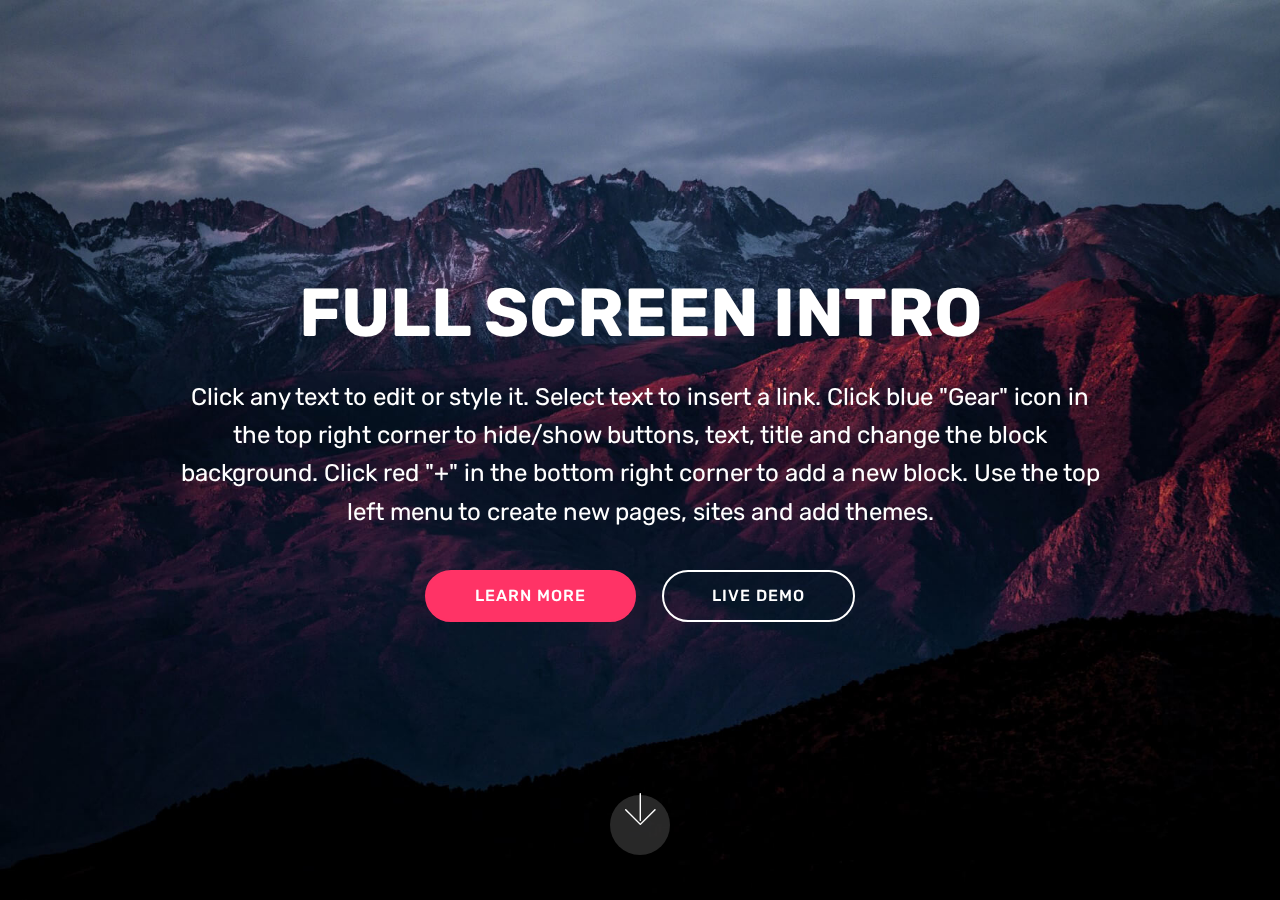
==== index.html @ 54742314 "create github pages" ====
<!DOCTYPE html>
<html >
<head>
  <!-- Site made with Mobirise Website Builder v4.6.5, https://mobirise.com -->
  <meta charset="UTF-8">
  <meta http-equiv="X-UA-Compatible" content="IE=edge">
  <meta name="generator" content="Mobirise v4.6.5, mobirise.com">
  <meta name="viewport" content="width=device-width, initial-scale=1, minimum-scale=1">
  <link rel="shortcut icon" href="assets/images/logo4.png" type="image/x-icon">
  <meta name="description" content="">
  <title>Home</title>
  <link rel="stylesheet" href="assets/web/assets/mobirise-icons/mobirise-icons.css">
  <link rel="stylesheet" href="assets/tether/tether.min.css">
  <link rel="stylesheet" href="assets/bootstrap/css/bootstrap.min.css">
  <link rel="stylesheet" href="assets/bootstrap/css/bootstrap-grid.min.css">
  <link rel="stylesheet" href="assets/bootstrap/css/bootstrap-reboot.min.css">
  <link rel="stylesheet" href="assets/theme/css/style.css">
  <link rel="stylesheet" href="assets/mobirise/css/mbr-additional.css" type="text/css">
  
  
  
</head>
<body>
  <section class="cid-qL09EIiCjj mbr-fullscreen mbr-parallax-background" id="header2-0">

    

    

    <div class="container align-center">
        <div class="row justify-content-md-center">
            <div class="mbr-white col-md-10">
                <h1 class="mbr-section-title mbr-bold pb-3 mbr-fonts-style display-1">
                    FULL SCREEN INTRO
                </h1>
                
                <p class="mbr-text pb-3 mbr-fonts-style display-5">
                    Click any text to edit or style it. Select text to insert a link. Click blue "Gear" icon in the top right corner to hide/show buttons, text, title and change the block background. Click red "+" in the bottom right corner to add a new block. Use the top left menu to create new pages, sites and add themes.
                </p>
                <div class="mbr-section-btn">
                    <a class="btn btn-md btn-secondary display-4" href="https://mobirise.com">LEARN MORE</a>
                    <a class="btn btn-md btn-white-outline display-4" href="https://mobirise.com">LIVE DEMO</a>
                </div>
            </div>
        </div>
    </div>
    <div class="mbr-arrow hidden-sm-down" aria-hidden="true">
        <a href="#next">
            <i class="mbri-down mbr-iconfont"></i>
        </a>
    </div>
</section>


  <section class="engine"><a href="https://mobirise.ws/i">build own website</a></section><script src="assets/web/assets/jquery/jquery.min.js"></script>
  <script src="assets/popper/popper.min.js"></script>
  <script src="assets/tether/tether.min.js"></script>
  <script src="assets/bootstrap/js/bootstrap.min.js"></script>
  <script src="assets/smoothscroll/smooth-scroll.js"></script>
  <script src="assets/parallax/jarallax.min.js"></script>
  <script src="assets/theme/js/script.js"></script>
  
  
</body>
</html>
---- assets/web/assets/mobirise-icons/mobirise-icons.css ----
@font-face {
  font-family: 'MobiriseIcons';
  src:  url('mobirise-icons.eot?spat4u');
  src:  url('mobirise-icons.eot?spat4u#iefix') format('embedded-opentype'),
    url('mobirise-icons.ttf?spat4u') format('truetype'),
    url('mobirise-icons.woff?spat4u') format('woff'),
    url('mobirise-icons.svg?spat4u#MobiriseIcons') format('svg');
  font-weight: normal;
  font-style: normal;
}

[class^="mbri-"], [class*=" mbri-"] {
  /* use !important to prevent issues with browser extensions that change fonts */
  font-family: MobiriseIcons !important;
  speak: none;
  font-style: normal;
  font-weight: normal;
  font-variant: normal;
  text-transform: none;
  line-height: 1;

  /* Better Font Rendering =========== */
  -webkit-font-smoothing: antialiased;
  -moz-osx-font-smoothing: grayscale;
}

.mbri-add-submenu:before {
  content: "\e900";
}
.mbri-alert:before {
  content: "\e901";
}
.mbri-align-center:before {
  content: "\e902";
}
.mbri-align-justify:before {
  content: "\e903";
}
.mbri-align-left:before {
  content: "\e904";
}
.mbri-align-right:before {
  content: "\e905";
}
.mbri-android:before {
  content: "\e906";
}
.mbri-apple:before {
  content: "\e907";
}
.mbri-arrow-down:before {
  content: "\e908";
}
.mbri-arrow-next:before {
  content: "\e909";
}
.mbri-arrow-prev:before {
  content: "\e90a";
}
.mbri-arrow-up:before {
  content: "\e90b";
}
.mbri-bold:before {
  content: "\e90c";
}
.mbri-bookmark:before {
  content: "\e90d";
}
.mbri-bootstrap:before {
  content: "\e90e";
}
.mbri-briefcase:before {
  content: "\e90f";
}
.mbri-browse:before {
  content: "\e910";
}
.mbri-bulleted-list:before {
  content: "\e911";
}
.mbri-calendar:before {
  content: "\e912";
}
.mbri-camera:before {
  content: "\e913";
}
.mbri-cart-add:before {
  content: "\e914";
}
.mbri-cart-full:before {
  content: "\e915";
}
.mbri-cash:before {
  content: "\e916";
}
.mbri-change-style:before {
  content: "\e917";
}
.mbri-chat:before {
  content: "\e918";
}
.mbri-clock:before {
  content: "\e919";
}
.mbri-close:before {
  content: "\e91a";
}
.mbri-cloud:before {
  content: "\e91b";
}
.mbri-code:before {
  content: "\e91c";
}
.mbri-contact-form:before {
  content: "\e91d";
}
.mbri-credit-card:before {
  content: "\e91e";
}
.mbri-cursor-click:before {
  content: "\e91f";
}
.mbri-cust-feedback:before {
  content: "\e920";
}
.mbri-database:before {
  content: "\e921";
}
.mbri-delivery:before {
  content: "\e922";
}
.mbri-desktop:before {
  content: "\e923";
}
.mbri-devices:before {
  content: "\e924";
}
.mbri-down:before {
  content: "\e925";
}
.mbri-download:before {
  content: "\e989";
}
.mbri-drag-n-drop:before {
  content: "\e927";
}
.mbri-drag-n-drop2:before {
  content: "\e928";
}
.mbri-edit:before {
  content: "\e929";
}
.mbri-edit2:before {
  content: "\e92a";
}
.mbri-error:before {
  content: "\e92b";
}
.mbri-extension:before {
  content: "\e92c";
}
.mbri-features:before {
  content: "\e92d";
}
.mbri-file:before {
  content: "\e92e";
}
.mbri-flag:before {
  content: "\e92f";
}
.mbri-folder:before {
  content: "\e930";
}
.mbri-gift:before {
  content: "\e931";
}
.mbri-github:before {
  content: "\e932";
}
.mbri-globe:before {
  content: "\e933";
}
.mbri-globe-2:before {
  content: "\e934";
}
.mbri-growing-chart:before {
  content: "\e935";
}
.mbri-hearth:before {
  content: "\e936";
}
.mbri-help:before {
  content: "\e937";
}
.mbri-home:before {
  content: "\e938";
}
.mbri-hot-cup:before {
  content: "\e939";
}
.mbri-idea:before {
  content: "\e93a";
}
.mbri-image-gallery:before {
  content: "\e93b";
}
.mbri-image-slider:before {
  content: "\e93c";
}
.mbri-info:before {
  content: "\e93d";
}
.mbri-italic:before {
  content: "\e93e";
}
.mbri-key:before {
  content: "\e93f";
}
.mbri-laptop:before {
  content: "\e940";
}
.mbri-layers:before {
  content: "\e941";
}
.mbri-left-right:before {
  content: "\e942";
}
.mbri-left:before {
  content: "\e943";
}
.mbri-letter:before {
  content: "\e944";
}
.mbri-like:before {
  content: "\e945";
}
.mbri-link:before {
  content: "\e946";
}
.mbri-lock:before {
  content: "\e947";
}
.mbri-login:before {
  content: "\e948";
}
.mbri-logout:before {
  content: "\e949";
}
.mbri-magic-stick:before {
  content: "\e94a";
}
.mbri-map-pin:before {
  content: "\e94b";
}
.mbri-menu:before {
  content: "\e94c";
}
.mbri-mobile:before {
  content: "\e94d";
}
.mbri-mobile2:before {
  content: "\e94e";
}
.mbri-mobirise:before {
  content: "\e94f";
}
.mbri-more-horizontal:before {
  content: "\e950";
}
.mbri-more-vertical:before {
  content: "\e951";
}
.mbri-music:before {
  content: "\e952";
}
.mbri-new-file:before {
  content: "\e953";
}
.mbri-numbered-list:before {
  content: "\e954";
}
.mbri-opened-folder:before {
  content: "\e955";
}
.mbri-pages:before {
  content: "\e956";
}
.mbri-paper-plane:before {
  content: "\e957";
}
.mbri-paperclip:before {
  content: "\e958";
}
.mbri-photo:before {
  content: "\e959";
}
.mbri-photos:before {
  content: "\e95a";
}
.mbri-pin:before {
  content: "\e95b";
}
.mbri-play:before {
  content: "\e95c";
}
.mbri-plus:before {
  content: "\e95d";
}
.mbri-preview:before {
  content: "\e95e";
}
.mbri-print:before {
  content: "\e95f";
}
.mbri-protect:before {
  content: "\e960";
}
.mbri-question:before {
  content: "\e961";
}
.mbri-quote-left:before {
  content: "\e962";
}
.mbri-quote-right:before {
  content: "\e963";
}
.mbri-refresh:before {
  content: "\e964";
}
.mbri-responsive:before {
  content: "\e965";
}
.mbri-right:before {
  content: "\e966";
}
.mbri-rocket:before {
  content: "\e967";
}
.mbri-sad-face:before {
  content: "\e968";
}
.mbri-sale:before {
  content: "\e969";
}
.mbri-save:before {
  content: "\e96a";
}
.mbri-search:before {
  content: "\e96b";
}
.mbri-setting:before {
  content: "\e96c";
}
.mbri-setting2:before {
  content: "\e96d";
}
.mbri-setting3:before {
  content: "\e96e";
}
.mbri-share:before {
  content: "\e96f";
}
.mbri-shopping-bag:before {
  content: "\e970";
}
.mbri-shopping-basket:before {
  content: "\e971";
}
.mbri-shopping-cart:before {
  content: "\e972";
}
.mbri-sites:before {
  content: "\e973";
}
.mbri-smile-face:before {
  content: "\e974";
}
.mbri-speed:before {
  content: "\e975";
}
.mbri-star:before {
  content: "\e976";
}
.mbri-success:before {
  content: "\e977";
}
.mbri-sun:before {
  content: "\e978";
}
.mbri-sun2:before {
  content: "\e979";
}
.mbri-tablet:before {
  content: "\e97a";
}
.mbri-tablet-vertical:before {
  content: "\e97b";
}
.mbri-target:before {
  content: "\e97c";
}
.mbri-timer:before {
  content: "\e97d";
}
.mbri-to-ftp:before {
  content: "\e97e";
}
.mbri-to-local-drive:before {
  content: "\e97f";
}
.mbri-touch-swipe:before {
  content: "\e980";
}
.mbri-touch:before {
  content: "\e981";
}
.mbri-trash:before {
  content: "\e982";
}
.mbri-underline:before {
  content: "\e983";
}
.mbri-unlink:before {
  content: "\e984";
}
.mbri-unlock:before {
  content: "\e985";
}
.mbri-up-down:before {
  content: "\e986";
}
.mbri-up:before {
  content: "\e987";
}
.mbri-update:before {
  content: "\e988";
}
.mbri-upload:before {
 content: "\e926"; 
}
.mbri-user:before {
  content: "\e98a";
}
.mbri-user2:before {
  content: "\e98b";
}
.mbri-users:before {
  content: "\e98c";
}
.mbri-video:before {
  content: "\e98d";
}
.mbri-video-play:before {
  content: "\e98e";
}
.mbri-watch:before {
  content: "\e98f";
}
.mbri-website-theme:before {
  content: "\e990";
}
.mbri-wifi:before {
  content: "\e991";
}
.mbri-windows:before {
  content: "\e992";
}
.mbri-zoom-out:before {
  content: "\e993";
}
.mbri-redo:before {
  content: "\e994";
}
.mbri-undo:before {
  content: "\e995";
}
---- assets/theme/css/style.css ----
/*!
 * Mobirise v4 theme (https://mobirise.com/)
 * Copyright 2017 Mobirise
 */
section {
  background-color: #eeeeee; }

section,
.container,
.container-fluid {
  position: relative;
  word-wrap: break-word; }

a.mbr-iconfont:hover {
  text-decoration: none; }

.article .lead p, .article .lead ul, .article .lead ol, .article .lead pre, .article .lead blockquote {
  margin-bottom: 0; }

a {
  font-style: normal;
  font-weight: 400;
  cursor: pointer; }
  a, a:hover {
    text-decoration: none; }

figure {
  margin-bottom: 0; }

body {
  color: #232323; }

h1, h2, h3, h4, h5, h6,
.h1, .h2, .h3, .h4, .h5, .h6,
.display-1, .display-2, .display-3, .display-4 {
  line-height: 1;
  word-break: break-word;
  word-wrap: break-word; }

b, strong {
  font-weight: bold; }

blockquote {
  padding: 10px 0 10px 20px;
  position: relative;
  border-left: 2px solid;
  border-color: #ff3366; }

input:-webkit-autofill, input:-webkit-autofill:hover, input:-webkit-autofill:focus, input:-webkit-autofill:active {
  transition-delay: 9999s;
  transition-property: background-color, color; }

textarea[type="hidden"] {
  display: none; }

body {
  position: relative; }

section {
  background-position: 50% 50%;
  background-repeat: no-repeat;
  background-size: cover; }
  section .mbr-background-video,
  section .mbr-background-video-preview {
    position: absolute;
    bottom: 0;
    left: 0;
    right: 0;
    top: 0; }

.hidden {
  visibility: hidden; }

.mbr-z-index20 {
  z-index: 20; }

/*! Base colors */
.mbr-white {
  color: #ffffff; }

.mbr-black {
  color: #000000; }

.mbr-bg-white {
  background-color: #ffffff; }

.mbr-bg-black {
  background-color: #000000; }

/*! Text-aligns */
.align-left {
  text-align: left; }

.align-center {
  text-align: center; }

.align-right {
  text-align: right; }

@media (max-width: 767px) {
  .align-left, .align-center, .align-right, .mbr-section-btn, .mbr-section-title {
    text-align: center; } }
/*! Font-weight  */
.mbr-light {
  font-weight: 300; }

.mbr-regular {
  font-weight: 400; }

.mbr-semibold {
  font-weight: 500; }

.mbr-bold {
  font-weight: 700; }

/*! Media  */
.media-size-item {
  -webkit-flex: 1 1 auto;
  -moz-flex: 1 1 auto;
  -ms-flex: 1 1 auto;
  -o-flex: 1 1 auto;
  flex: 1 1 auto; }

.media-content {
  -webkit-flex-basis: 100%;
  flex-basis: 100%; }

.media-container-row {
  display: -ms-flexbox;
  display: -webkit-flex;
  display: flex;
  -webkit-flex-direction: row;
  -ms-flex-direction: row;
  flex-direction: row;
  -webkit-flex-wrap: wrap;
  -ms-flex-wrap: wrap;
  flex-wrap: wrap;
  -webkit-justify-content: center;
  -ms-flex-pack: center;
  justify-content: center;
  -webkit-align-content: center;
  -ms-flex-line-pack: center;
  align-content: center;
  -webkit-align-items: start;
  -ms-flex-align: start;
  align-items: start; }
  .media-container-row .media-size-item {
    width: 400px; }

.media-container-column {
  display: -ms-flexbox;
  display: -webkit-flex;
  display: flex;
  -webkit-flex-direction: column;
  -ms-flex-direction: column;
  flex-direction: column;
  -webkit-flex-wrap: wrap;
  -ms-flex-wrap: wrap;
  flex-wrap: wrap;
  -webkit-justify-content: center;
  -ms-flex-pack: center;
  justify-content: center;
  -webkit-align-content: center;
  -ms-flex-line-pack: center;
  align-content: center;
  -webkit-align-items: stretch;
  -ms-flex-align: stretch;
  align-items: stretch; }
  .media-container-column > * {
    width: 100%; }

@media (min-width: 992px) {
  .media-container-row {
    -webkit-flex-wrap: nowrap;
    -ms-flex-wrap: nowrap;
    flex-wrap: nowrap; } }
figure {
  overflow: hidden; }

figure[mbr-media-size] {
  transition: width 0.1s; }

.mbr-figure img, .mbr-figure iframe {
  display: block;
  width: 100%; }

.card {
  background-color: transparent;
  border: none; }

.card-img {
  text-align: center;
  flex-shrink: 0; }

.media {
  max-width: 100%;
  margin: 0 auto; }

.mbr-figure {
  -ms-flex-item-align: center;
  -ms-grid-row-align: center;
  -webkit-align-self: center;
  align-self: center; }

.media-container > div {
  max-width: 100%; }

.mbr-figure img, .card-img img {
  width: 100%; }

@media (max-width: 991px) {
  .media-size-item {
    width: auto !important; }

  .media {
    width: auto; }

  .mbr-figure {
    width: 100% !important; } }
/*! Buttons */
.mbr-section-btn {
  margin-left: -.25rem;
  margin-right: -.25rem;
  font-size: 0; }

nav .mbr-section-btn {
  margin-left: 0rem;
  margin-right: 0rem; }

/*! Btn icon margin */
.btn .mbr-iconfont, .btn.btn-sm .mbr-iconfont {
  cursor: pointer;
  margin-right: 0.5rem; }

.btn.btn-md .mbr-iconfont, .btn.btn-md .mbr-iconfont {
  margin-right: 0.8rem; }

.mbr-regular {
  font-weight: 400; }

.mbr-semibold {
  font-weight: 500; }

.mbr-bold {
  font-weight: 700; }

[type="submit"] {
  -webkit-appearance: none; }

/*! Full-screen */
.mbr-fullscreen .mbr-overlay {
  min-height: 100vh; }

.mbr-fullscreen {
  display: flex;
  display: -webkit-flex;
  display: -moz-flex;
  display: -ms-flex;
  display: -o-flex;
  align-items: center;
  -webkit-align-items: center;
  min-height: 100vh;
  padding-top: 3rem;
  padding-bottom: 3rem; }

/*! Map */
.map {
  height: 25rem;
  position: relative; }
  .map iframe {
    width: 100%;
    height: 100%; }

/* Form */
.form-asterisk {
  font-family: initial;
  position: absolute;
  top: -2px;
  font-weight: normal; }

/*! Scroll to top arrow */
.mbr-arrow-up {
  bottom: 25px;
  right: 90px;
  position: fixed;
  text-align: right;
  z-index: 5000;
  color: #ffffff;
  font-size: 32px;
  transform: rotate(180deg);
  -webkit-transform: rotate(180deg); }

.mbr-arrow-up a {
  background: rgba(0, 0, 0, 0.2);
  border-radius: 3px;
  color: #fff;
  display: inline-block;
  height: 60px;
  width: 60px;
  outline-style: none !important;
  position: relative;
  text-decoration: none;
  transition: all .3s ease-in-out;
  cursor: pointer;
  text-align: center; }
  .mbr-arrow-up a:hover {
    background-color: rgba(0, 0, 0, 0.4); }
  .mbr-arrow-up a i {
    line-height: 60px; }

.mbr-arrow-up-icon {
  display: block;
  color: #fff; }

.mbr-arrow-up-icon::before {
  content: "\203a";
  display: inline-block;
  font-family: serif;
  font-size: 32px;
  line-height: 1;
  font-style: normal;
  position: relative;
  top: 6px;
  left: -4px;
  -webkit-transform: rotate(-90deg);
  transform: rotate(-90deg); }

/*! Arrow Down */
.mbr-arrow {
  position: absolute;
  bottom: 45px;
  left: 50%;
  width: 60px;
  height: 60px;
  cursor: pointer;
  background-color: rgba(80, 80, 80, 0.5);
  border-radius: 50%;
  -webkit-transform: translateX(-50%);
  transform: translateX(-50%); }
  .mbr-arrow > a {
    display: inline-block;
    text-decoration: none;
    outline-style: none;
    -webkit-animation: arrowdown 1.7s ease-in-out infinite;
    animation: arrowdown 1.7s ease-in-out infinite; }
    .mbr-arrow > a > i {
      position: absolute;
      top: -2px;
      left: 15px;
      font-size: 2rem; }

@keyframes arrowdown {
  0% {
    transform: translateY(0px);
    -webkit-transform: translateY(0px); }
  50% {
    transform: translateY(-5px);
    -webkit-transform: translateY(-5px); }
  100% {
    transform: translateY(0px);
    -webkit-transform: translateY(0px); } }
@-webkit-keyframes arrowdown {
  0% {
    transform: translateY(0px);
    -webkit-transform: translateY(0px); }
  50% {
    transform: translateY(-5px);
    -webkit-transform: translateY(-5px); }
  100% {
    transform: translateY(0px);
    -webkit-transform: translateY(0px); } }
@media (max-width: 500px) {
  .mbr-arrow-up {
    left: 50%;
    right: auto;
    transform: translateX(-50%) rotate(180deg);
    -webkit-transform: translateX(-50%) rotate(180deg); } }
/*Gradients animation*/
@keyframes gradient-animation {
  from {
    background-position: 0% 100%;
    animation-timing-function: ease-in-out; }
  to {
    background-position: 100% 0%;
    animation-timing-function: ease-in-out; } }
@-webkit-keyframes gradient-animation {
  from {
    background-position: 0% 100%;
    animation-timing-function: ease-in-out; }
  to {
    background-position: 100% 0%;
    animation-timing-function: ease-in-out; } }
.bg-gradient {
  background-size: 200% 200%;
  animation: gradient-animation 5s infinite alternate;
  -webkit-animation: gradient-animation 5s infinite alternate; }

.menu .navbar-brand {
  display: -webkit-flex; }
  .menu .navbar-brand span {
    display: flex;
    display: -webkit-flex; }
  .menu .navbar-brand .navbar-caption-wrap {
    display: -webkit-flex; }
  .menu .navbar-brand .navbar-logo img {
    display: -webkit-flex; }
@media (min-width: 768px) and (max-width: 991px) {
  .menu .navbar-toggleable-sm .navbar-nav {
    display: -webkit-box;
    display: -webkit-flex;
    display: -ms-flexbox; } }
@media (min-width: 992px) {
  .menu .navbar-nav.nav-dropdown {
    display: -webkit-flex; }
  .menu .navbar-toggleable-sm .navbar-collapse {
    display: -webkit-flex !important; } }

/*# sourceMappingURL=style.css.map */
.engine {
	position: absolute;
	text-indent: -2400px;
	text-align: center;
	padding: 0;
	top: 0;
	left: -2400px;
}
---- assets/mobirise/css/mbr-additional.css ----
@import url(https://fonts.googleapis.com/css?family=Rubik:300,300i,400,400i,500,500i,700,700i,900,900i);





body {
  font-style: normal;
  line-height: 1.5;
}
.mbr-section-title {
  font-style: normal;
  line-height: 1.2;
}
.mbr-section-subtitle {
  line-height: 1.3;
}
.mbr-text {
  font-style: normal;
  line-height: 1.6;
}
.display-1 {
  font-family: 'Rubik', sans-serif;
  font-size: 4.25rem;
}
.display-1 > .mbr-iconfont {
  font-size: 6.8rem;
}
.display-2 {
  font-family: 'Rubik', sans-serif;
  font-size: 3rem;
}
.display-2 > .mbr-iconfont {
  font-size: 4.8rem;
}
.display-4 {
  font-family: 'Rubik', sans-serif;
  font-size: 1rem;
}
.display-4 > .mbr-iconfont {
  font-size: 1.6rem;
}
.display-5 {
  font-family: 'Rubik', sans-serif;
  font-size: 1.5rem;
}
.display-5 > .mbr-iconfont {
  font-size: 2.4rem;
}
.display-7 {
  font-family: 'Rubik', sans-serif;
  font-size: 1rem;
}
.display-7 > .mbr-iconfont {
  font-size: 1.6rem;
}
/* ---- Fluid typography for mobile devices ---- */
/* 1.4 - font scale ratio ( bootstrap == 1.42857 ) */
/* 100vw - current viewport width */
/* (48 - 20)  48 == 48rem == 768px, 20 == 20rem == 320px(minimal supported viewport) */
/* 0.65 - min scale variable, may vary */
@media (max-width: 768px) {
  .display-1 {
    font-size: 3.4rem;
    font-size: calc( 2.1374999999999997rem + (4.25 - 2.1374999999999997) * ((100vw - 20rem) / (48 - 20)));
    line-height: calc( 1.4 * (2.1374999999999997rem + (4.25 - 2.1374999999999997) * ((100vw - 20rem) / (48 - 20))));
  }
  .display-2 {
    font-size: 2.4rem;
    font-size: calc( 1.7rem + (3 - 1.7) * ((100vw - 20rem) / (48 - 20)));
    line-height: calc( 1.4 * (1.7rem + (3 - 1.7) * ((100vw - 20rem) / (48 - 20))));
  }
  .display-4 {
    font-size: 0.8rem;
    font-size: calc( 1rem + (1 - 1) * ((100vw - 20rem) / (48 - 20)));
    line-height: calc( 1.4 * (1rem + (1 - 1) * ((100vw - 20rem) / (48 - 20))));
  }
  .display-5 {
    font-size: 1.2rem;
    font-size: calc( 1.175rem + (1.5 - 1.175) * ((100vw - 20rem) / (48 - 20)));
    line-height: calc( 1.4 * (1.175rem + (1.5 - 1.175) * ((100vw - 20rem) / (48 - 20))));
  }
}
/* Buttons */
.btn {
  font-weight: 500;
  border-width: 2px;
  font-style: normal;
  letter-spacing: 1px;
  margin: .4rem .8rem;
  white-space: normal;
  -webkit-transition: all 0.3s ease-in-out;
  -moz-transition: all 0.3s ease-in-out;
  transition: all 0.3s ease-in-out;
  padding: 1rem 3rem;
  border-radius: 3px;
  display: inline-flex;
  align-items: center;
  justify-content: center;
  word-break: break-word;
}
.btn-sm {
  font-weight: 500;
  letter-spacing: 1px;
  -webkit-transition: all 0.3s ease-in-out;
  -moz-transition: all 0.3s ease-in-out;
  transition: all 0.3s ease-in-out;
  padding: 0.6rem 1.5rem;
  border-radius: 3px;
}
.btn-md {
  font-weight: 500;
  letter-spacing: 1px;
  margin: .4rem .8rem !important;
  -webkit-transition: all 0.3s ease-in-out;
  -moz-transition: all 0.3s ease-in-out;
  transition: all 0.3s ease-in-out;
  padding: 1rem 3rem;
  border-radius: 3px;
}
.btn-lg {
  font-weight: 500;
  letter-spacing: 1px;
  margin: .4rem .8rem !important;
  -webkit-transition: all 0.3s ease-in-out;
  -moz-transition: all 0.3s ease-in-out;
  transition: all 0.3s ease-in-out;
  padding: 1.2rem 3.2rem;
  border-radius: 3px;
}
.bg-primary {
  background-color: #149dcc !important;
}
.bg-success {
  background-color: #f7ed4a !important;
}
.bg-info {
  background-color: #82786e !important;
}
.bg-warning {
  background-color: #879a9f !important;
}
.bg-danger {
  background-color: #b1a374 !important;
}
.btn-primary,
.btn-primary:active {
  background-color: #149dcc !important;
  border-color: #149dcc !important;
  color: #ffffff !important;
}
.btn-primary:hover,
.btn-primary:focus,
.btn-primary.focus,
.btn-primary.active {
  color: #ffffff !important;
  background-color: #0d6786 !important;
  border-color: #0d6786 !important;
}
.btn-primary.disabled,
.btn-primary:disabled {
  color: #ffffff !important;
  background-color: #0d6786 !important;
  border-color: #0d6786 !important;
}
.btn-secondary,
.btn-secondary:active {
  background-color: #ff3366 !important;
  border-color: #ff3366 !important;
  color: #ffffff !important;
}
.btn-secondary:hover,
.btn-secondary:focus,
.btn-secondary.focus,
.btn-secondary.active {
  color: #ffffff !important;
  background-color: #e50039 !important;
  border-color: #e50039 !important;
}
.btn-secondary.disabled,
.btn-secondary:disabled {
  color: #ffffff !important;
  background-color: #e50039 !important;
  border-color: #e50039 !important;
}
.btn-info,
.btn-info:active {
  background-color: #82786e !important;
  border-color: #82786e !important;
  color: #ffffff !important;
}
.btn-info:hover,
.btn-info:focus,
.btn-info.focus,
.btn-info.active {
  color: #ffffff !important;
  background-color: #59524b !important;
  border-color: #59524b !important;
}
.btn-info.disabled,
.btn-info:disabled {
  color: #ffffff !important;
  background-color: #59524b !important;
  border-color: #59524b !important;
}
.btn-success,
.btn-success:active {
  background-color: #f7ed4a !important;
  border-color: #f7ed4a !important;
  color: #3f3c03 !important;
}
.btn-success:hover,
.btn-success:focus,
.btn-success.focus,
.btn-success.active {
  color: #3f3c03 !important;
  background-color: #eadd0a !important;
  border-color: #eadd0a !important;
}
.btn-success.disabled,
.btn-success:disabled {
  color: #3f3c03 !important;
  background-color: #eadd0a !important;
  border-color: #eadd0a !important;
}
.btn-warning,
.btn-warning:active {
  background-color: #879a9f !important;
  border-color: #879a9f !important;
  color: #ffffff !important;
}
.btn-warning:hover,
.btn-warning:focus,
.btn-warning.focus,
.btn-warning.active {
  color: #ffffff !important;
  background-color: #617479 !important;
  border-color: #617479 !important;
}
.btn-warning.disabled,
.btn-warning:disabled {
  color: #ffffff !important;
  background-color: #617479 !important;
  border-color: #617479 !important;
}
.btn-danger,
.btn-danger:active {
  background-color: #b1a374 !important;
  border-color: #b1a374 !important;
  color: #ffffff !important;
}
.btn-danger:hover,
.btn-danger:focus,
.btn-danger.focus,
.btn-danger.active {
  color: #ffffff !important;
  background-color: #8b7d4e !important;
  border-color: #8b7d4e !important;
}
.btn-danger.disabled,
.btn-danger:disabled {
  color: #ffffff !important;
  background-color: #8b7d4e !important;
  border-color: #8b7d4e !important;
}
.btn-white {
  color: #333333 !important;
}
.btn-white,
.btn-white:active {
  background-color: #ffffff !important;
  border-color: #ffffff !important;
  color: #808080 !important;
}
.btn-white:hover,
.btn-white:focus,
.btn-white.focus,
.btn-white.active {
  color: #808080 !important;
  background-color: #d9d9d9 !important;
  border-color: #d9d9d9 !important;
}
.btn-white.disabled,
.btn-white:disabled {
  color: #808080 !important;
  background-color: #d9d9d9 !important;
  border-color: #d9d9d9 !important;
}
.btn-black,
.btn-black:active {
  background-color: #333333 !important;
  border-color: #333333 !important;
  color: #ffffff !important;
}
.btn-black:hover,
.btn-black:focus,
.btn-black.focus,
.btn-black.active {
  color: #ffffff !important;
  background-color: #0d0d0d !important;
  border-color: #0d0d0d !important;
}
.btn-black.disabled,
.btn-black:disabled {
  color: #ffffff !important;
  background-color: #0d0d0d !important;
  border-color: #0d0d0d !important;
}
.btn-primary-outline,
.btn-primary-outline:active {
  background: none;
  border-color: #0b566f;
  color: #0b566f;
}
.btn-primary-outline:hover,
.btn-primary-outline:focus,
.btn-primary-outline.focus,
.btn-primary-outline.active {
  color: #ffffff;
  background-color: #149dcc;
  border-color: #149dcc;
}
.btn-primary-outline.disabled,
.btn-primary-outline:disabled {
  color: #ffffff !important;
  background-color: #149dcc !important;
  border-color: #149dcc !important;
}
.btn-secondary-outline,
.btn-secondary-outline:active {
  background: none;
  border-color: #cc0033;
  color: #cc0033;
}
.btn-secondary-outline:hover,
.btn-secondary-outline:focus,
.btn-secondary-outline.focus,
.btn-secondary-outline.active {
  color: #ffffff;
  background-color: #ff3366;
  border-color: #ff3366;
}
.btn-secondary-outline.disabled,
.btn-secondary-outline:disabled {
  color: #ffffff !important;
  background-color: #ff3366 !important;
  border-color: #ff3366 !important;
}
.btn-info-outline,
.btn-info-outline:active {
  background: none;
  border-color: #4b453f;
  color: #4b453f;
}
.btn-info-outline:hover,
.btn-info-outline:focus,
.btn-info-outline.focus,
.btn-info-outline.active {
  color: #ffffff;
  background-color: #82786e;
  border-color: #82786e;
}
.btn-info-outline.disabled,
.btn-info-outline:disabled {
  color: #ffffff !important;
  background-color: #82786e !important;
  border-color: #82786e !important;
}
.btn-success-outline,
.btn-success-outline:active {
  background: none;
  border-color: #d2c609;
  color: #d2c609;
}
.btn-success-outline:hover,
.btn-success-outline:focus,
.btn-success-outline.focus,
.btn-success-outline.active {
  color: #3f3c03;
  background-color: #f7ed4a;
  border-color: #f7ed4a;
}
.btn-success-outline.disabled,
.btn-success-outline:disabled {
  color: #3f3c03 !important;
  background-color: #f7ed4a !important;
  border-color: #f7ed4a !important;
}
.btn-warning-outline,
.btn-warning-outline:active {
  background: none;
  border-color: #55666b;
  color: #55666b;
}
.btn-warning-outline:hover,
.btn-warning-outline:focus,
.btn-warning-outline.focus,
.btn-warning-outline.active {
  color: #ffffff;
  background-color: #879a9f;
  border-color: #879a9f;
}
.btn-warning-outline.disabled,
.btn-warning-outline:disabled {
  color: #ffffff !important;
  background-color: #879a9f !important;
  border-color: #879a9f !important;
}
.btn-danger-outline,
.btn-danger-outline:active {
  background: none;
  border-color: #7a6e45;
  color: #7a6e45;
}
.btn-danger-outline:hover,
.btn-danger-outline:focus,
.btn-danger-outline.focus,
.btn-danger-outline.active {
  color: #ffffff;
  background-color: #b1a374;
  border-color: #b1a374;
}
.btn-danger-outline.disabled,
.btn-danger-outline:disabled {
  color: #ffffff !important;
  background-color: #b1a374 !important;
  border-color: #b1a374 !important;
}
.btn-black-outline,
.btn-black-outline:active {
  background: none;
  border-color: #000000;
  color: #000000;
}
.btn-black-outline:hover,
.btn-black-outline:focus,
.btn-black-outline.focus,
.btn-black-outline.active {
  color: #ffffff;
  background-color: #333333;
  border-color: #333333;
}
.btn-black-outline.disabled,
.btn-black-outline:disabled {
  color: #ffffff !important;
  background-color: #333333 !important;
  border-color: #333333 !important;
}
.btn-white-outline,
.btn-white-outline:active,
.btn-white-outline.active {
  background: none;
  border-color: #ffffff;
  color: #ffffff;
}
.btn-white-outline:hover,
.btn-white-outline:focus,
.btn-white-outline.focus {
  color: #333333;
  background-color: #ffffff;
  border-color: #ffffff;
}
.text-primary {
  color: #149dcc !important;
}
.text-secondary {
  color: #ff3366 !important;
}
.text-success {
  color: #f7ed4a !important;
}
.text-info {
  color: #82786e !important;
}
.text-warning {
  color: #879a9f !important;
}
.text-danger {
  color: #b1a374 !important;
}
.text-white {
  color: #ffffff !important;
}
.text-black {
  color: #000000 !important;
}
a.text-primary:hover,
a.text-primary:focus {
  color: #0b566f !important;
}
a.text-secondary:hover,
a.text-secondary:focus {
  color: #cc0033 !important;
}
a.text-success:hover,
a.text-success:focus {
  color: #d2c609 !important;
}
a.text-info:hover,
a.text-info:focus {
  color: #4b453f !important;
}
a.text-warning:hover,
a.text-warning:focus {
  color: #55666b !important;
}
a.text-danger:hover,
a.text-danger:focus {
  color: #7a6e45 !important;
}
a.text-white:hover,
a.text-white:focus {
  color: #b3b3b3 !important;
}
a.text-black:hover,
a.text-black:focus {
  color: #4d4d4d !important;
}
.alert-success {
  background-color: #70c770;
}
.alert-info {
  background-color: #82786e;
}
.alert-warning {
  background-color: #879a9f;
}
.alert-danger {
  background-color: #b1a374;
}
.mbr-section-btn a.btn:not(.btn-form) {
  border-radius: 100px;
}
.mbr-section-btn a.btn:not(.btn-form):hover,
.mbr-section-btn a.btn:not(.btn-form):focus {
  box-shadow: none !important;
}
.mbr-section-btn a.btn:not(.btn-form):hover,
.mbr-section-btn a.btn:not(.btn-form):focus {
  box-shadow: 0 10px 40px 0 rgba(0, 0, 0, 0.2) !important;
  -webkit-box-shadow: 0 10px 40px 0 rgba(0, 0, 0, 0.2) !important;
}
.mbr-gallery-filter li a {
  border-radius: 100px !important;
}
.mbr-gallery-filter li.active .btn {
  background-color: #149dcc;
  border-color: #149dcc;
  color: #ffffff;
}
.mbr-gallery-filter li.active .btn:focus {
  box-shadow: none;
}
.nav-tabs .nav-link {
  border-radius: 100px !important;
}
.btn-form {
  border-radius: 0;
}
.btn-form:hover {
  cursor: pointer;
}
a,
a:hover {
  color: #149dcc;
}
.mbr-plan-header.bg-primary .mbr-plan-subtitle,
.mbr-plan-header.bg-primary .mbr-plan-price-desc {
  color: #b4e6f8;
}
.mbr-plan-header.bg-success .mbr-plan-subtitle,
.mbr-plan-header.bg-success .mbr-plan-price-desc {
  color: #ffffff;
}
.mbr-plan-header.bg-info .mbr-plan-subtitle,
.mbr-plan-header.bg-info .mbr-plan-price-desc {
  color: #beb8b2;
}
.mbr-plan-header.bg-warning .mbr-plan-subtitle,
.mbr-plan-header.bg-warning .mbr-plan-price-desc {
  color: #ced6d8;
}
.mbr-plan-header.bg-danger .mbr-plan-subtitle,
.mbr-plan-header.bg-danger .mbr-plan-price-desc {
  color: #dfd9c6;
}
/* Scroll to top button*/
.scrollToTop_wraper {
  opacity: 0 !important;
}
#scrollToTop a i:before {
  content: '';
  position: absolute;
  height: 40%;
  top: 25%;
  background: #fff;
  width: 2px;
  left: calc(50% - 1px);
}
#scrollToTop a i:after {
  content: '';
  position: absolute;
  display: block;
  border-top: 2px solid #fff;
  border-right: 2px solid #fff;
  width: 40%;
  height: 40%;
  left: 30%;
  bottom: 30%;
  transform: rotate(135deg);
}
/* Others*/
.note-check a[data-value=Rubik] {
  font-style: normal;
}
.mbr-arrow a {
  color: #ffffff;
}
@media (max-width: 767px) {
  .mbr-arrow {
    display: none;
  }
}
.form-control-label {
  position: relative;
  cursor: pointer;
  margin-bottom: .357em;
  padding: 0;
}
.alert {
  color: #ffffff;
  border-radius: 0;
  border: 0;
  font-size: .875rem;
  line-height: 1.5;
  margin-bottom: 1.875rem;
  padding: 1.25rem;
  position: relative;
}
.alert.alert-form::after {
  background-color: inherit;
  bottom: -7px;
  content: "";
  display: block;
  height: 14px;
  left: 50%;
  margin-left: -7px;
  position: absolute;
  transform: rotate(45deg);
  width: 14px;
}
.form-control {
  background-color: #f5f5f5;
  box-shadow: none;
  color: #565656;
  font-family: 'Rubik', sans-serif;
  font-size: 1rem;
  line-height: 1.43;
  min-height: 3.5em;
  padding: 1.07em .5em;
}
.form-control > .mbr-iconfont {
  font-size: 1.6rem;
}
.form-control,
.form-control:focus {
  border: 1px solid #e8e8e8;
}
.form-active .form-control:invalid {
  border-color: red;
}
.mbr-overlay {
  background-color: #000;
  bottom: 0;
  left: 0;
  opacity: .5;
  position: absolute;
  right: 0;
  top: 0;
  z-index: 0;
}
blockquote {
  font-style: italic;
  padding: 10px 0 10px 20px;
  font-size: 1.09rem;
  position: relative;
  border-color: #149dcc;
  border-width: 3px;
}
ul,
ol,
pre,
blockquote {
  margin-bottom: 2.3125rem;
}
pre {
  background: #f4f4f4;
  padding: 10px 24px;
  white-space: pre-wrap;
}
.inactive {
  -webkit-user-select: none;
  -moz-user-select: none;
  -ms-user-select: none;
  user-select: none;
  pointer-events: none;
  -webkit-user-drag: none;
  user-drag: none;
}
.mbr-section__comments .row {
  justify-content: center;
}
/* Forms */
.mbr-form .btn {
  margin: .4rem 0;
}
.mbr-form .input-group-btn a.btn {
  border-radius: 100px !important;
}
.mbr-form .input-group-btn a.btn:hover {
  box-shadow: 0 10px 40px 0 rgba(0, 0, 0, 0.2);
}
.mbr-form .input-group-btn button[type="submit"] {
  border-radius: 100px !important;
  padding: 1rem 3rem;
}
.mbr-form .input-group-btn button[type="submit"]:hover {
  box-shadow: 0 10px 40px 0 rgba(0, 0, 0, 0.2);
}
.form2 .form-control {
  border-top-left-radius: 100px;
  border-bottom-left-radius: 100px;
}
.form2 .input-group-btn a.btn {
  border-top-left-radius: 0 !important;
  border-bottom-left-radius: 0 !important;
}
.form2 .input-group-btn button[type="submit"] {
  border-top-left-radius: 0 !important;
  border-bottom-left-radius: 0 !important;
}
.form3 input[type="email"] {
  border-radius: 100px !important;
}
@media (max-width: 349px) {
  .form2 input[type="email"] {
    border-radius: 100px !important;
  }
  .form2 .input-group-btn a.btn {
    border-radius: 100px !important;
  }
  .form2 .input-group-btn button[type="submit"] {
    border-radius: 100px !important;
  }
}
@media (max-width: 767px) {
  .btn {
    font-size: .75rem !important;
  }
  .btn .mbr-iconfont {
    font-size: 1rem !important;
  }
}
/* Social block */
.btn-social {
  font-size: 20px;
  border-radius: 50%;
  padding: 0;
  width: 44px;
  height: 44px;
  line-height: 44px;
  text-align: center;
  position: relative;
  border: 2px solid #c0a375;
  border-color: #149dcc;
  color: #232323;
  cursor: pointer;
}
.btn-social i {
  top: 0;
  line-height: 44px;
  width: 44px;
}
.btn-social:hover {
  color: #fff;
  background: #149dcc;
}
.btn-social + .btn {
  margin-left: .1rem;
}
/* Footer */
.mbr-footer-content li::before,
.mbr-footer .mbr-contacts li::before {
  background: #149dcc;
}
.mbr-footer-content li a:hover,
.mbr-footer .mbr-contacts li a:hover {
  color: #149dcc;
}
.footer3 input[type="email"],
.footer4 input[type="email"] {
  border-radius: 100px !important;
}
.footer3 .input-group-btn a.btn,
.footer4 .input-group-btn a.btn {
  border-radius: 100px !important;
}
.footer3 .input-group-btn button[type="submit"],
.footer4 .input-group-btn button[type="submit"] {
  border-radius: 100px !important;
}
/* Headers*/
.header13 .form-inline input[type="email"],
.header14 .form-inline input[type="email"] {
  border-radius: 100px;
}
.header13 .form-inline input[type="text"],
.header14 .form-inline input[type="text"] {
  border-radius: 100px;
}
.header13 .form-inline input[type="tel"],
.header14 .form-inline input[type="tel"] {
  border-radius: 100px;
}
.header13 .form-inline a.btn,
.header14 .form-inline a.btn {
  border-radius: 100px;
}
.header13 .form-inline button,
.header14 .form-inline button {
  border-radius: 100px !important;
}
.offset-1 {
  margin-left: 8.33333%;
}
.offset-2 {
  margin-left: 16.66667%;
}
.offset-3 {
  margin-left: 25%;
}
.offset-4 {
  margin-left: 33.33333%;
}
.offset-5 {
  margin-left: 41.66667%;
}
.offset-6 {
  margin-left: 50%;
}
.offset-7 {
  margin-left: 58.33333%;
}
.offset-8 {
  margin-left: 66.66667%;
}
.offset-9 {
  margin-left: 75%;
}
.offset-10 {
  margin-left: 83.33333%;
}
.offset-11 {
  margin-left: 91.66667%;
}
@media (min-width: 576px) {
  .offset-sm-0 {
    margin-left: 0%;
  }
  .offset-sm-1 {
    margin-left: 8.33333%;
  }
  .offset-sm-2 {
    margin-left: 16.66667%;
  }
  .offset-sm-3 {
    margin-left: 25%;
  }
  .offset-sm-4 {
    margin-left: 33.33333%;
  }
  .offset-sm-5 {
    margin-left: 41.66667%;
  }
  .offset-sm-6 {
    margin-left: 50%;
  }
  .offset-sm-7 {
    margin-left: 58.33333%;
  }
  .offset-sm-8 {
    margin-left: 66.66667%;
  }
  .offset-sm-9 {
    margin-left: 75%;
  }
  .offset-sm-10 {
    margin-left: 83.33333%;
  }
  .offset-sm-11 {
    margin-left: 91.66667%;
  }
}
@media (min-width: 768px) {
  .offset-md-0 {
    margin-left: 0%;
  }
  .offset-md-1 {
    margin-left: 8.33333%;
  }
  .offset-md-2 {
    margin-left: 16.66667%;
  }
  .offset-md-3 {
    margin-left: 25%;
  }
  .offset-md-4 {
    margin-left: 33.33333%;
  }
  .offset-md-5 {
    margin-left: 41.66667%;
  }
  .offset-md-6 {
    margin-left: 50%;
  }
  .offset-md-7 {
    margin-left: 58.33333%;
  }
  .offset-md-8 {
    margin-left: 66.66667%;
  }
  .offset-md-9 {
    margin-left: 75%;
  }
  .offset-md-10 {
    margin-left: 83.33333%;
  }
  .offset-md-11 {
    margin-left: 91.66667%;
  }
}
@media (min-width: 992px) {
  .offset-lg-0 {
    margin-left: 0%;
  }
  .offset-lg-1 {
    margin-left: 8.33333%;
  }
  .offset-lg-2 {
    margin-left: 16.66667%;
  }
  .offset-lg-3 {
    margin-left: 25%;
  }
  .offset-lg-4 {
    margin-left: 33.33333%;
  }
  .offset-lg-5 {
    margin-left: 41.66667%;
  }
  .offset-lg-6 {
    margin-left: 50%;
  }
  .offset-lg-7 {
    margin-left: 58.33333%;
  }
  .offset-lg-8 {
    margin-left: 66.66667%;
  }
  .offset-lg-9 {
    margin-left: 75%;
  }
  .offset-lg-10 {
    margin-left: 83.33333%;
  }
  .offset-lg-11 {
    margin-left: 91.66667%;
  }
}
@media (min-width: 1200px) {
  .offset-xl-0 {
    margin-left: 0%;
  }
  .offset-xl-1 {
    margin-left: 8.33333%;
  }
  .offset-xl-2 {
    margin-left: 16.66667%;
  }
  .offset-xl-3 {
    margin-left: 25%;
  }
  .offset-xl-4 {
    margin-left: 33.33333%;
  }
  .offset-xl-5 {
    margin-left: 41.66667%;
  }
  .offset-xl-6 {
    margin-left: 50%;
  }
  .offset-xl-7 {
    margin-left: 58.33333%;
  }
  .offset-xl-8 {
    margin-left: 66.66667%;
  }
  .offset-xl-9 {
    margin-left: 75%;
  }
  .offset-xl-10 {
    margin-left: 83.33333%;
  }
  .offset-xl-11 {
    margin-left: 91.66667%;
  }
}
.navbar-toggler {
  -webkit-align-self: flex-start;
  -ms-flex-item-align: start;
  align-self: flex-start;
  padding: 0.25rem 0.75rem;
  font-size: 1.25rem;
  line-height: 1;
  background: transparent;
  border: 1px solid transparent;
  -webkit-border-radius: 0.25rem;
  border-radius: 0.25rem;
}
.navbar-toggler:focus,
.navbar-toggler:hover {
  text-decoration: none;
}
.navbar-toggler-icon {
  display: inline-block;
  width: 1.5em;
  height: 1.5em;
  vertical-align: middle;
  content: "";
  background: no-repeat center center;
  -webkit-background-size: 100% 100%;
  -o-background-size: 100% 100%;
  background-size: 100% 100%;
}
.navbar-toggler-left {
  position: absolute;
  left: 1rem;
}
.navbar-toggler-right {
  position: absolute;
  right: 1rem;
}
@media (max-width: 575px) {
  .navbar-toggleable .navbar-nav .dropdown-menu {
    position: static;
    float: none;
  }
  .navbar-toggleable > .container {
    padding-right: 0;
    padding-left: 0;
  }
}
@media (min-width: 576px) {
  .navbar-toggleable {
    -webkit-box-orient: horizontal;
    -webkit-box-direction: normal;
    -webkit-flex-direction: row;
    -ms-flex-direction: row;
    flex-direction: row;
    -webkit-flex-wrap: nowrap;
    -ms-flex-wrap: nowrap;
    flex-wrap: nowrap;
    -webkit-box-align: center;
    -webkit-align-items: center;
    -ms-flex-align: center;
    align-items: center;
  }
  .navbar-toggleable .navbar-nav {
    -webkit-box-orient: horizontal;
    -webkit-box-direction: normal;
    -webkit-flex-direction: row;
    -ms-flex-direction: row;
    flex-direction: row;
  }
  .navbar-toggleable .navbar-nav .nav-link {
    padding-right: .5rem;
    padding-left: .5rem;
  }
  .navbar-toggleable > .container {
    display: -webkit-box;
    display: -webkit-flex;
    display: -ms-flexbox;
    display: flex;
    -webkit-flex-wrap: nowrap;
    -ms-flex-wrap: nowrap;
    flex-wrap: nowrap;
    -webkit-box-align: center;
    -webkit-align-items: center;
    -ms-flex-align: center;
    align-items: center;
  }
  .navbar-toggleable .navbar-collapse {
    display: -webkit-box !important;
    display: -webkit-flex !important;
    display: -ms-flexbox !important;
    display: flex !important;
    width: 100%;
  }
  .navbar-toggleable .navbar-toggler {
    display: none;
  }
}
@media (max-width: 767px) {
  .navbar-toggleable-sm .navbar-nav .dropdown-menu {
    position: static;
    float: none;
  }
  .navbar-toggleable-sm > .container {
    padding-right: 0;
    padding-left: 0;
  }
}
@media (min-width: 768px) {
  .navbar-toggleable-sm {
    -webkit-box-orient: horizontal;
    -webkit-box-direction: normal;
    -webkit-flex-direction: row;
    -ms-flex-direction: row;
    flex-direction: row;
    -webkit-flex-wrap: nowrap;
    -ms-flex-wrap: nowrap;
    flex-wrap: nowrap;
    -webkit-box-align: center;
    -webkit-align-items: center;
    -ms-flex-align: center;
    align-items: center;
  }
  .navbar-toggleable-sm .navbar-nav {
    -webkit-box-orient: horizontal;
    -webkit-box-direction: normal;
    -webkit-flex-direction: row;
    -ms-flex-direction: row;
    flex-direction: row;
  }
  .navbar-toggleable-sm .navbar-nav .nav-link {
    padding-right: .5rem;
    padding-left: .5rem;
  }
  .navbar-toggleable-sm > .container {
    display: -webkit-box;
    display: -webkit-flex;
    display: -ms-flexbox;
    display: flex;
    -webkit-flex-wrap: nowrap;
    -ms-flex-wrap: nowrap;
    flex-wrap: nowrap;
    -webkit-box-align: center;
    -webkit-align-items: center;
    -ms-flex-align: center;
    align-items: center;
  }
  .navbar-toggleable-sm .navbar-collapse {
    display: -webkit-box !important;
    display: -webkit-flex !important;
    display: -ms-flexbox !important;
    display: flex !important;
    width: 100%;
  }
  .navbar-toggleable-sm .navbar-toggler {
    display: none;
  }
}
@media (max-width: 991px) {
  .navbar-toggleable-md .navbar-nav .dropdown-menu {
    position: static;
    float: none;
  }
  .navbar-toggleable-md > .container {
    padding-right: 0;
    padding-left: 0;
  }
}
@media (min-width: 992px) {
  .navbar-toggleable-md {
    -webkit-box-orient: horizontal;
    -webkit-box-direction: normal;
    -webkit-flex-direction: row;
    -ms-flex-direction: row;
    flex-direction: row;
    -webkit-flex-wrap: nowrap;
    -ms-flex-wrap: nowrap;
    flex-wrap: nowrap;
    -webkit-box-align: center;
    -webkit-align-items: center;
    -ms-flex-align: center;
    align-items: center;
  }
  .navbar-toggleable-md .navbar-nav {
    -webkit-box-orient: horizontal;
    -webkit-box-direction: normal;
    -webkit-flex-direction: row;
    -ms-flex-direction: row;
    flex-direction: row;
  }
  .navbar-toggleable-md .navbar-nav .nav-link {
    padding-right: .5rem;
    padding-left: .5rem;
  }
  .navbar-toggleable-md > .container {
    display: -webkit-box;
    display: -webkit-flex;
    display: -ms-flexbox;
    display: flex;
    -webkit-flex-wrap: nowrap;
    -ms-flex-wrap: nowrap;
    flex-wrap: nowrap;
    -webkit-box-align: center;
    -webkit-align-items: center;
    -ms-flex-align: center;
    align-items: center;
  }
  .navbar-toggleable-md .navbar-collapse {
    display: -webkit-box !important;
    display: -webkit-flex !important;
    display: -ms-flexbox !important;
    display: flex !important;
    width: 100%;
  }
  .navbar-toggleable-md .navbar-toggler {
    display: none;
  }
}
@media (max-width: 1199px) {
  .navbar-toggleable-lg .navbar-nav .dropdown-menu {
    position: static;
    float: none;
  }
  .navbar-toggleable-lg > .container {
    padding-right: 0;
    padding-left: 0;
  }
}
@media (min-width: 1200px) {
  .navbar-toggleable-lg {
    -webkit-box-orient: horizontal;
    -webkit-box-direction: normal;
    -webkit-flex-direction: row;
    -ms-flex-direction: row;
    flex-direction: row;
    -webkit-flex-wrap: nowrap;
    -ms-flex-wrap: nowrap;
    flex-wrap: nowrap;
    -webkit-box-align: center;
    -webkit-align-items: center;
    -ms-flex-align: center;
    align-items: center;
  }
  .navbar-toggleable-lg .navbar-nav {
    -webkit-box-orient: horizontal;
    -webkit-box-direction: normal;
    -webkit-flex-direction: row;
    -ms-flex-direction: row;
    flex-direction: row;
  }
  .navbar-toggleable-lg .navbar-nav .nav-link {
    padding-right: .5rem;
    padding-left: .5rem;
  }
  .navbar-toggleable-lg > .container {
    display: -webkit-box;
    display: -webkit-flex;
    display: -ms-flexbox;
    display: flex;
    -webkit-flex-wrap: nowrap;
    -ms-flex-wrap: nowrap;
    flex-wrap: nowrap;
    -webkit-box-align: center;
    -webkit-align-items: center;
    -ms-flex-align: center;
    align-items: center;
  }
  .navbar-toggleable-lg .navbar-collapse {
    display: -webkit-box !important;
    display: -webkit-flex !important;
    display: -ms-flexbox !important;
    display: flex !important;
    width: 100%;
  }
  .navbar-toggleable-lg .navbar-toggler {
    display: none;
  }
}
.navbar-toggleable-xl {
  -webkit-box-orient: horizontal;
  -webkit-box-direction: normal;
  -webkit-flex-direction: row;
  -ms-flex-direction: row;
  flex-direction: row;
  -webkit-flex-wrap: nowrap;
  -ms-flex-wrap: nowrap;
  flex-wrap: nowrap;
  -webkit-box-align: center;
  -webkit-align-items: center;
  -ms-flex-align: center;
  align-items: center;
}
.navbar-toggleable-xl .navbar-nav .dropdown-menu {
  position: static;
  float: none;
}
.navbar-toggleable-xl > .container {
  padding-right: 0;
  padding-left: 0;
}
.navbar-toggleable-xl .navbar-nav {
  -webkit-box-orient: horizontal;
  -webkit-box-direction: normal;
  -webkit-flex-direction: row;
  -ms-flex-direction: row;
  flex-direction: row;
}
.navbar-toggleable-xl .navbar-nav .nav-link {
  padding-right: .5rem;
  padding-left: .5rem;
}
.navbar-toggleable-xl > .container {
  display: -webkit-box;
  display: -webkit-flex;
  display: -ms-flexbox;
  display: flex;
  -webkit-flex-wrap: nowrap;
  -ms-flex-wrap: nowrap;
  flex-wrap: nowrap;
  -webkit-box-align: center;
  -webkit-align-items: center;
  -ms-flex-align: center;
  align-items: center;
}
.navbar-toggleable-xl .navbar-collapse {
  display: -webkit-box !important;
  display: -webkit-flex !important;
  display: -ms-flexbox !important;
  display: flex !important;
  width: 100%;
}
.navbar-toggleable-xl .navbar-toggler {
  display: none;
}
.card-img {
  width: auto;
}
.menu .navbar.collapsed:not(.beta-menu) {
  flex-direction: column;
}
.carousel-item.active,
.carousel-item-next,
.carousel-item-prev {
  display: -webkit-box;
  display: -webkit-flex;
  display: -ms-flexbox;
  display: flex;
}
.note-air-layout .dropup .dropdown-menu,
.note-air-layout .navbar-fixed-bottom .dropdown .dropdown-menu {
  bottom: initial !important;
}
html,
body {
  height: auto;
  min-height: 100vh;
}
.dropup .dropdown-toggle::after {
  display: none;
}
.cid-qL09EIiCjj {
  background-image: url("../../../assets/images/jumbotron.jpg");
}
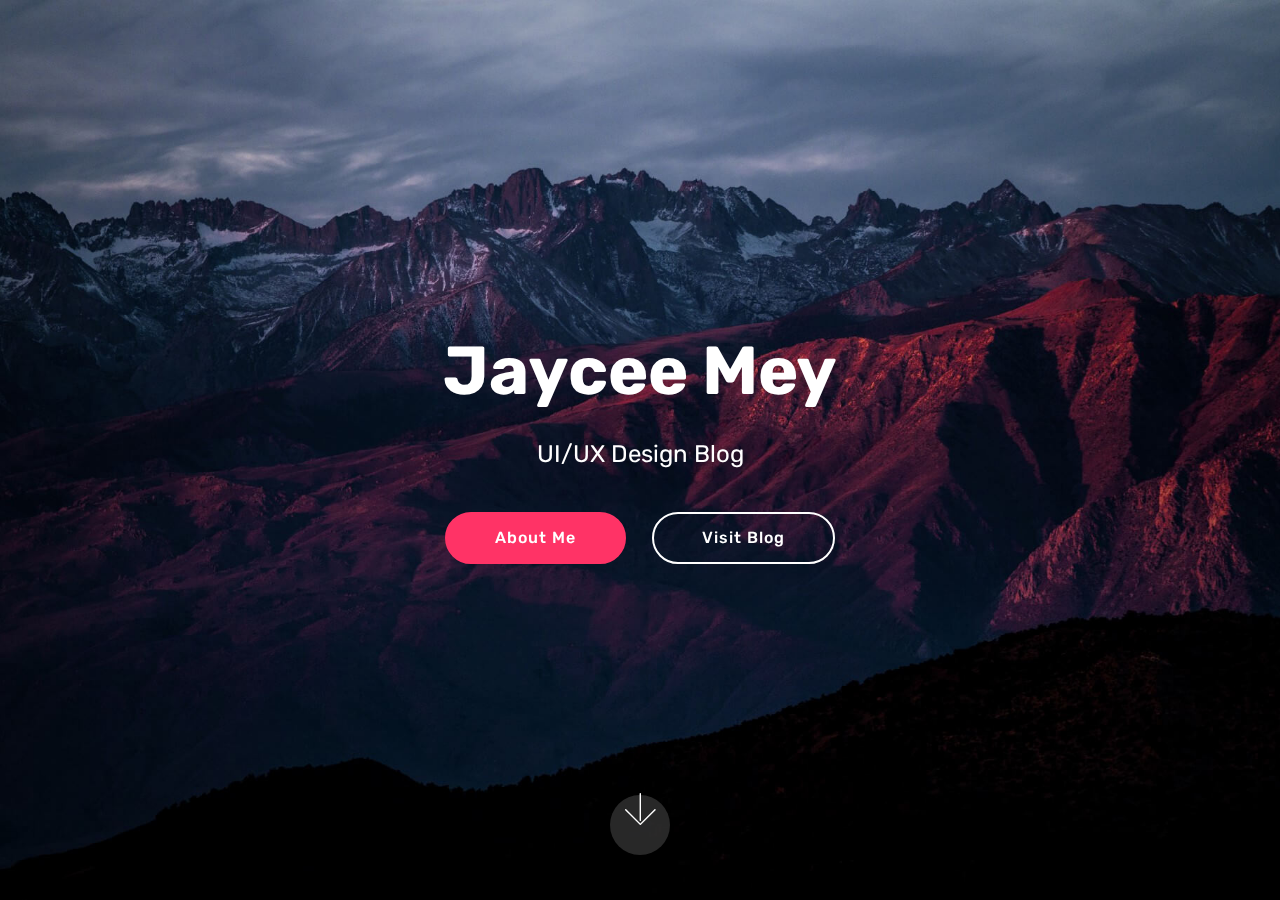
==== commit 26dca481: "create github pages" ====
--- a/index.html
+++ b/index.html
@@ -7,7 +7,7 @@
   <meta name="generator" content="Mobirise v4.6.5, mobirise.com">
   <meta name="viewport" content="width=device-width, initial-scale=1, minimum-scale=1">
   <link rel="shortcut icon" href="assets/images/logo4.png" type="image/x-icon">
-  <meta name="description" content="">
+  <meta name="description" content="UI / UX Design Blog">
   <title>Home</title>
   <link rel="stylesheet" href="assets/web/assets/mobirise-icons/mobirise-icons.css">
   <link rel="stylesheet" href="assets/tether/tether.min.css">
@@ -31,16 +31,12 @@
         <div class="row justify-content-md-center">
             <div class="mbr-white col-md-10">
                 <h1 class="mbr-section-title mbr-bold pb-3 mbr-fonts-style display-1">
-                    FULL SCREEN INTRO
-                </h1>
+                    Jaycee Mey</h1>
                 
                 <p class="mbr-text pb-3 mbr-fonts-style display-5">
-                    Click any text to edit or style it. Select text to insert a link. Click blue "Gear" icon in the top right corner to hide/show buttons, text, title and change the block background. Click red "+" in the bottom right corner to add a new block. Use the top left menu to create new pages, sites and add themes.
-                </p>
-                <div class="mbr-section-btn">
-                    <a class="btn btn-md btn-secondary display-4" href="https://mobirise.com">LEARN MORE</a>
-                    <a class="btn btn-md btn-white-outline display-4" href="https://mobirise.com">LIVE DEMO</a>
-                </div>
+                    UI/UX Design Blog</p>
+                <div class="mbr-section-btn"><a class="btn btn-md btn-secondary display-4" href="about.html">About Me</a>
+                    <a class="btn btn-md btn-white-outline display-4" href="blog.html">Visit Blog<br></a></div>
             </div>
         </div>
     </div>
@@ -52,7 +48,7 @@
 </section>
 
 
-  <section class="engine"><a href="https://mobirise.ws/i">build own website</a></section><script src="assets/web/assets/jquery/jquery.min.js"></script>
+  <section class="engine"><a href="https://mobirise.ws/l">free html website builder</a></section><script src="assets/web/assets/jquery/jquery.min.js"></script>
   <script src="assets/popper/popper.min.js"></script>
   <script src="assets/tether/tether.min.js"></script>
   <script src="assets/bootstrap/js/bootstrap.min.js"></script>
--- a/assets/mobirise/css/mbr-additional.css
+++ b/assets/mobirise/css/mbr-additional.css
@@ -1375,3 +1375,442 @@
 .cid-qL09EIiCjj {
   background-image: url("../../../assets/images/jumbotron.jpg");
 }
+.cid-qL0nE7I0r7 {
+  padding-top: 60px;
+  padding-bottom: 60px;
+  background-image: url("../../../assets/images/jumbotron.jpg");
+}
+.cid-qL0nLE9IhG {
+  padding-top: 60px;
+  padding-bottom: 60px;
+  background-color: #ffffff;
+}
+.cid-qL0nLE9IhG .mbr-section-subtitle {
+  color: #767676;
+}
+.cid-qL0nMaKyWl {
+  padding-top: 30px;
+  padding-bottom: 30px;
+  background-color: #2e2e2e;
+}
+.cid-qL0nMaKyWl .line {
+  background-color: #ffffff;
+  color: #ffffff;
+  align: center;
+  height: 2px;
+  margin: 0 auto;
+}
+.cid-qL0nMaKyWl .section-text {
+  padding: 2rem 0;
+}
+.cid-qL0nMaKyWl .inner-container {
+  margin: 0 auto;
+}
+@media (max-width: 768px) {
+  .cid-qL0nMaKyWl .inner-container {
+    width: 100% !important;
+  }
+}
+.cid-qL0nNj4vKx {
+  padding-top: 60px;
+  padding-bottom: 60px;
+  background-color: #ffffff;
+}
+.cid-qL0nNj4vKx .mbr-text {
+  color: #767676;
+}
+.cid-qL0m7qznx6 .navbar {
+  padding: .5rem 0;
+  background: #333333;
+  transition: none;
+  min-height: 77px;
+}
+.cid-qL0m7qznx6 .navbar-dropdown.bg-color.transparent.opened {
+  background: #333333;
+}
+.cid-qL0m7qznx6 a {
+  font-style: normal;
+}
+.cid-qL0m7qznx6 .nav-item span {
+  padding-right: 0.4em;
+  line-height: 0.5em;
+  vertical-align: text-bottom;
+  position: relative;
+  text-decoration: none;
+}
+.cid-qL0m7qznx6 .nav-item a {
+  display: flex;
+  align-items: center;
+  justify-content: center;
+  padding: 0.7rem 0 !important;
+  margin: 0rem .65rem !important;
+}
+.cid-qL0m7qznx6 .nav-item:focus,
+.cid-qL0m7qznx6 .nav-link:focus {
+  outline: none;
+}
+.cid-qL0m7qznx6 .btn {
+  padding: 0.4rem 1.5rem;
+  display: inline-flex;
+  align-items: center;
+}
+.cid-qL0m7qznx6 .btn .mbr-iconfont {
+  font-size: 1.6rem;
+}
+.cid-qL0m7qznx6 .menu-logo {
+  margin-right: auto;
+}
+.cid-qL0m7qznx6 .menu-logo .navbar-brand {
+  display: flex;
+  margin-left: 5rem;
+  padding: 0;
+  transition: padding .2s;
+  min-height: 3.8rem;
+  align-items: center;
+}
+.cid-qL0m7qznx6 .menu-logo .navbar-brand .navbar-caption-wrap {
+  display: -webkit-flex;
+  -webkit-align-items: center;
+  align-items: center;
+  word-break: break-word;
+  min-width: 7rem;
+  margin: .3rem 0;
+}
+.cid-qL0m7qznx6 .menu-logo .navbar-brand .navbar-caption-wrap .navbar-caption {
+  line-height: 1.2rem !important;
+  padding-right: 2rem;
+}
+.cid-qL0m7qznx6 .menu-logo .navbar-brand .navbar-logo {
+  font-size: 4rem;
+  transition: font-size 0.25s;
+}
+.cid-qL0m7qznx6 .menu-logo .navbar-brand .navbar-logo img {
+  display: flex;
+}
+.cid-qL0m7qznx6 .menu-logo .navbar-brand .navbar-logo .mbr-iconfont {
+  transition: font-size 0.25s;
+}
+.cid-qL0m7qznx6 .navbar-toggleable-sm .navbar-collapse {
+  justify-content: flex-end;
+  -webkit-justify-content: flex-end;
+  padding-right: 5rem;
+  width: auto;
+}
+.cid-qL0m7qznx6 .navbar-toggleable-sm .navbar-collapse .navbar-nav {
+  flex-wrap: wrap;
+  -webkit-flex-wrap: wrap;
+  padding-left: 0;
+}
+.cid-qL0m7qznx6 .navbar-toggleable-sm .navbar-collapse .navbar-nav .nav-item {
+  -webkit-align-self: center;
+  align-self: center;
+}
+.cid-qL0m7qznx6 .navbar-toggleable-sm .navbar-collapse .navbar-buttons {
+  padding-left: 0;
+  padding-bottom: 0;
+}
+.cid-qL0m7qznx6 .dropdown .dropdown-menu {
+  background: #333333;
+  display: none;
+  position: absolute;
+  min-width: 5rem;
+  padding-top: 1.4rem;
+  padding-bottom: 1.4rem;
+  text-align: left;
+}
+.cid-qL0m7qznx6 .dropdown .dropdown-menu .dropdown-item {
+  width: auto;
+  padding: 0.235em 1.5385em 0.235em 1.5385em !important;
+}
+.cid-qL0m7qznx6 .dropdown .dropdown-menu .dropdown-item::after {
+  right: 0.5rem;
+}
+.cid-qL0m7qznx6 .dropdown .dropdown-menu .dropdown-submenu {
+  margin: 0;
+}
+.cid-qL0m7qznx6 .dropdown.open > .dropdown-menu {
+  display: block;
+}
+.cid-qL0m7qznx6 .navbar-toggleable-sm.opened:after {
+  position: absolute;
+  width: 100vw;
+  height: 100vh;
+  content: '';
+  background-color: rgba(0, 0, 0, 0.1);
+  left: 0;
+  bottom: 0;
+  transform: translateY(100%);
+  -webkit-transform: translateY(100%);
+  z-index: 1000;
+}
+.cid-qL0m7qznx6 .navbar.navbar-short {
+  min-height: 60px;
+  transition: all .2s;
+}
+.cid-qL0m7qznx6 .navbar.navbar-short .navbar-toggler-right {
+  top: 20px;
+}
+.cid-qL0m7qznx6 .navbar.navbar-short .navbar-logo a {
+  font-size: 2.5rem !important;
+  line-height: 2.5rem;
+  transition: font-size 0.25s;
+}
+.cid-qL0m7qznx6 .navbar.navbar-short .navbar-logo a .mbr-iconfont {
+  font-size: 2.5rem !important;
+}
+.cid-qL0m7qznx6 .navbar.navbar-short .navbar-logo a img {
+  height: 3rem !important;
+}
+.cid-qL0m7qznx6 .navbar.navbar-short .navbar-brand {
+  min-height: 3rem;
+}
+.cid-qL0m7qznx6 button.navbar-toggler {
+  width: 31px;
+  height: 18px;
+  cursor: pointer;
+  transition: all .2s;
+  top: 1.5rem;
+  right: 1rem;
+}
+.cid-qL0m7qznx6 button.navbar-toggler:focus {
+  outline: none;
+}
+.cid-qL0m7qznx6 button.navbar-toggler .hamburger span {
+  position: absolute;
+  right: 0;
+  width: 30px;
+  height: 2px;
+  border-right: 5px;
+  background-color: #ffffff;
+}
+.cid-qL0m7qznx6 button.navbar-toggler .hamburger span:nth-child(1) {
+  top: 0;
+  transition: all .2s;
+}
+.cid-qL0m7qznx6 button.navbar-toggler .hamburger span:nth-child(2) {
+  top: 8px;
+  transition: all .15s;
+}
+.cid-qL0m7qznx6 button.navbar-toggler .hamburger span:nth-child(3) {
+  top: 8px;
+  transition: all .15s;
+}
+.cid-qL0m7qznx6 button.navbar-toggler .hamburger span:nth-child(4) {
+  top: 16px;
+  transition: all .2s;
+}
+.cid-qL0m7qznx6 nav.opened .hamburger span:nth-child(1) {
+  top: 8px;
+  width: 0;
+  opacity: 0;
+  right: 50%;
+  transition: all .2s;
+}
+.cid-qL0m7qznx6 nav.opened .hamburger span:nth-child(2) {
+  -webkit-transform: rotate(45deg);
+  transform: rotate(45deg);
+  transition: all .25s;
+}
+.cid-qL0m7qznx6 nav.opened .hamburger span:nth-child(3) {
+  -webkit-transform: rotate(-45deg);
+  transform: rotate(-45deg);
+  transition: all .25s;
+}
+.cid-qL0m7qznx6 nav.opened .hamburger span:nth-child(4) {
+  top: 8px;
+  width: 0;
+  opacity: 0;
+  right: 50%;
+  transition: all .2s;
+}
+.cid-qL0m7qznx6 .collapsed.navbar-expand {
+  flex-direction: column;
+}
+.cid-qL0m7qznx6 .collapsed .btn {
+  display: flex;
+}
+.cid-qL0m7qznx6 .collapsed .navbar-collapse {
+  display: none !important;
+  padding-right: 0 !important;
+}
+.cid-qL0m7qznx6 .collapsed .navbar-collapse.collapsing,
+.cid-qL0m7qznx6 .collapsed .navbar-collapse.show {
+  display: block !important;
+}
+.cid-qL0m7qznx6 .collapsed .navbar-collapse.collapsing .navbar-nav,
+.cid-qL0m7qznx6 .collapsed .navbar-collapse.show .navbar-nav {
+  display: block;
+  text-align: center;
+}
+.cid-qL0m7qznx6 .collapsed .navbar-collapse.collapsing .navbar-nav .nav-item,
+.cid-qL0m7qznx6 .collapsed .navbar-collapse.show .navbar-nav .nav-item {
+  clear: both;
+}
+.cid-qL0m7qznx6 .collapsed .navbar-collapse.collapsing .navbar-buttons,
+.cid-qL0m7qznx6 .collapsed .navbar-collapse.show .navbar-buttons {
+  text-align: center;
+}
+.cid-qL0m7qznx6 .collapsed .navbar-collapse.collapsing .navbar-buttons:last-child,
+.cid-qL0m7qznx6 .collapsed .navbar-collapse.show .navbar-buttons:last-child {
+  margin-bottom: 1rem;
+}
+.cid-qL0m7qznx6 .collapsed button.navbar-toggler {
+  display: block;
+}
+.cid-qL0m7qznx6 .collapsed .navbar-brand {
+  margin-left: 1rem !important;
+}
+.cid-qL0m7qznx6 .collapsed .navbar-toggleable-sm {
+  flex-direction: column;
+  -webkit-flex-direction: column;
+}
+.cid-qL0m7qznx6 .collapsed .dropdown .dropdown-menu {
+  width: 100%;
+  text-align: center;
+  position: relative;
+  opacity: 0;
+  display: block;
+  height: 0;
+  visibility: hidden;
+  padding: 0;
+  transition-duration: .5s;
+  transition-property: opacity,padding,height;
+}
+.cid-qL0m7qznx6 .collapsed .dropdown.open > .dropdown-menu {
+  position: relative;
+  opacity: 1;
+  height: auto;
+  padding: 1.4rem 0;
+  visibility: visible;
+}
+.cid-qL0m7qznx6 .collapsed .dropdown .dropdown-submenu {
+  left: 0;
+  text-align: center;
+  width: 100%;
+}
+.cid-qL0m7qznx6 .collapsed .dropdown .dropdown-toggle[data-toggle="dropdown-submenu"]::after {
+  margin-top: 0;
+  position: inherit;
+  right: 0;
+  top: 50%;
+  display: inline-block;
+  width: 0;
+  height: 0;
+  margin-left: .3em;
+  vertical-align: middle;
+  content: "";
+  border-top: .30em solid;
+  border-right: .30em solid transparent;
+  border-left: .30em solid transparent;
+}
+@media (max-width: 991px) {
+  .cid-qL0m7qznx6 .navbar-expand {
+    flex-direction: column;
+  }
+  .cid-qL0m7qznx6 img {
+    height: 3.8rem !important;
+  }
+  .cid-qL0m7qznx6 .btn {
+    display: flex;
+  }
+  .cid-qL0m7qznx6 button.navbar-toggler {
+    display: block;
+  }
+  .cid-qL0m7qznx6 .navbar-brand {
+    margin-left: 1rem !important;
+  }
+  .cid-qL0m7qznx6 .navbar-toggleable-sm {
+    flex-direction: column;
+    -webkit-flex-direction: column;
+  }
+  .cid-qL0m7qznx6 .navbar-collapse {
+    display: none !important;
+    padding-right: 0 !important;
+  }
+  .cid-qL0m7qznx6 .navbar-collapse.collapsing,
+  .cid-qL0m7qznx6 .navbar-collapse.show {
+    display: block !important;
+  }
+  .cid-qL0m7qznx6 .navbar-collapse.collapsing .navbar-nav,
+  .cid-qL0m7qznx6 .navbar-collapse.show .navbar-nav {
+    display: block;
+    text-align: center;
+  }
+  .cid-qL0m7qznx6 .navbar-collapse.collapsing .navbar-nav .nav-item,
+  .cid-qL0m7qznx6 .navbar-collapse.show .navbar-nav .nav-item {
+    clear: both;
+  }
+  .cid-qL0m7qznx6 .navbar-collapse.collapsing .navbar-buttons,
+  .cid-qL0m7qznx6 .navbar-collapse.show .navbar-buttons {
+    text-align: center;
+  }
+  .cid-qL0m7qznx6 .navbar-collapse.collapsing .navbar-buttons:last-child,
+  .cid-qL0m7qznx6 .navbar-collapse.show .navbar-buttons:last-child {
+    margin-bottom: 1rem;
+  }
+  .cid-qL0m7qznx6 .dropdown .dropdown-menu {
+    width: 100%;
+    text-align: center;
+    position: relative;
+    opacity: 0;
+    display: block;
+    height: 0;
+    visibility: hidden;
+    padding: 0;
+    transition-duration: .5s;
+    transition-property: opacity,padding,height;
+  }
+  .cid-qL0m7qznx6 .dropdown.open > .dropdown-menu {
+    position: relative;
+    opacity: 1;
+    height: auto;
+    padding: 1.4rem 0;
+    visibility: visible;
+  }
+  .cid-qL0m7qznx6 .dropdown .dropdown-submenu {
+    left: 0;
+    text-align: center;
+    width: 100%;
+  }
+  .cid-qL0m7qznx6 .dropdown .dropdown-toggle[data-toggle="dropdown-submenu"]::after {
+    margin-top: 0;
+    position: inherit;
+    right: 0;
+    top: 50%;
+    display: inline-block;
+    width: 0;
+    height: 0;
+    margin-left: .3em;
+    vertical-align: middle;
+    content: "";
+    border-top: .30em solid;
+    border-right: .30em solid transparent;
+    border-left: .30em solid transparent;
+  }
+}
+@media (min-width: 767px) {
+  .cid-qL0m7qznx6 .menu-logo {
+    flex-shrink: 0;
+  }
+}
+.cid-qL0m7qznx6 .navbar-collapse {
+  flex-basis: auto;
+}
+.cid-qL0m7qznx6 .nav-link:hover,
+.cid-qL0m7qznx6 .dropdown-item:hover {
+  color: #c1c1c1 !important;
+}
+.cid-qL0m0yd3M8 {
+  background-image: url("../../../assets/images/background1.jpg");
+}
+.cid-qL0m0yd3M8 h1 {
+  color: #616161;
+}
+.cid-qL0m0yd3M8 h2,
+.cid-qL0m0yd3M8 h3,
+.cid-qL0m0yd3M8 p {
+  color: #767676;
+}
+.cid-qL0m0yd3M8 .mbr-section-subtitle {
+  font-style: italic;
+}
